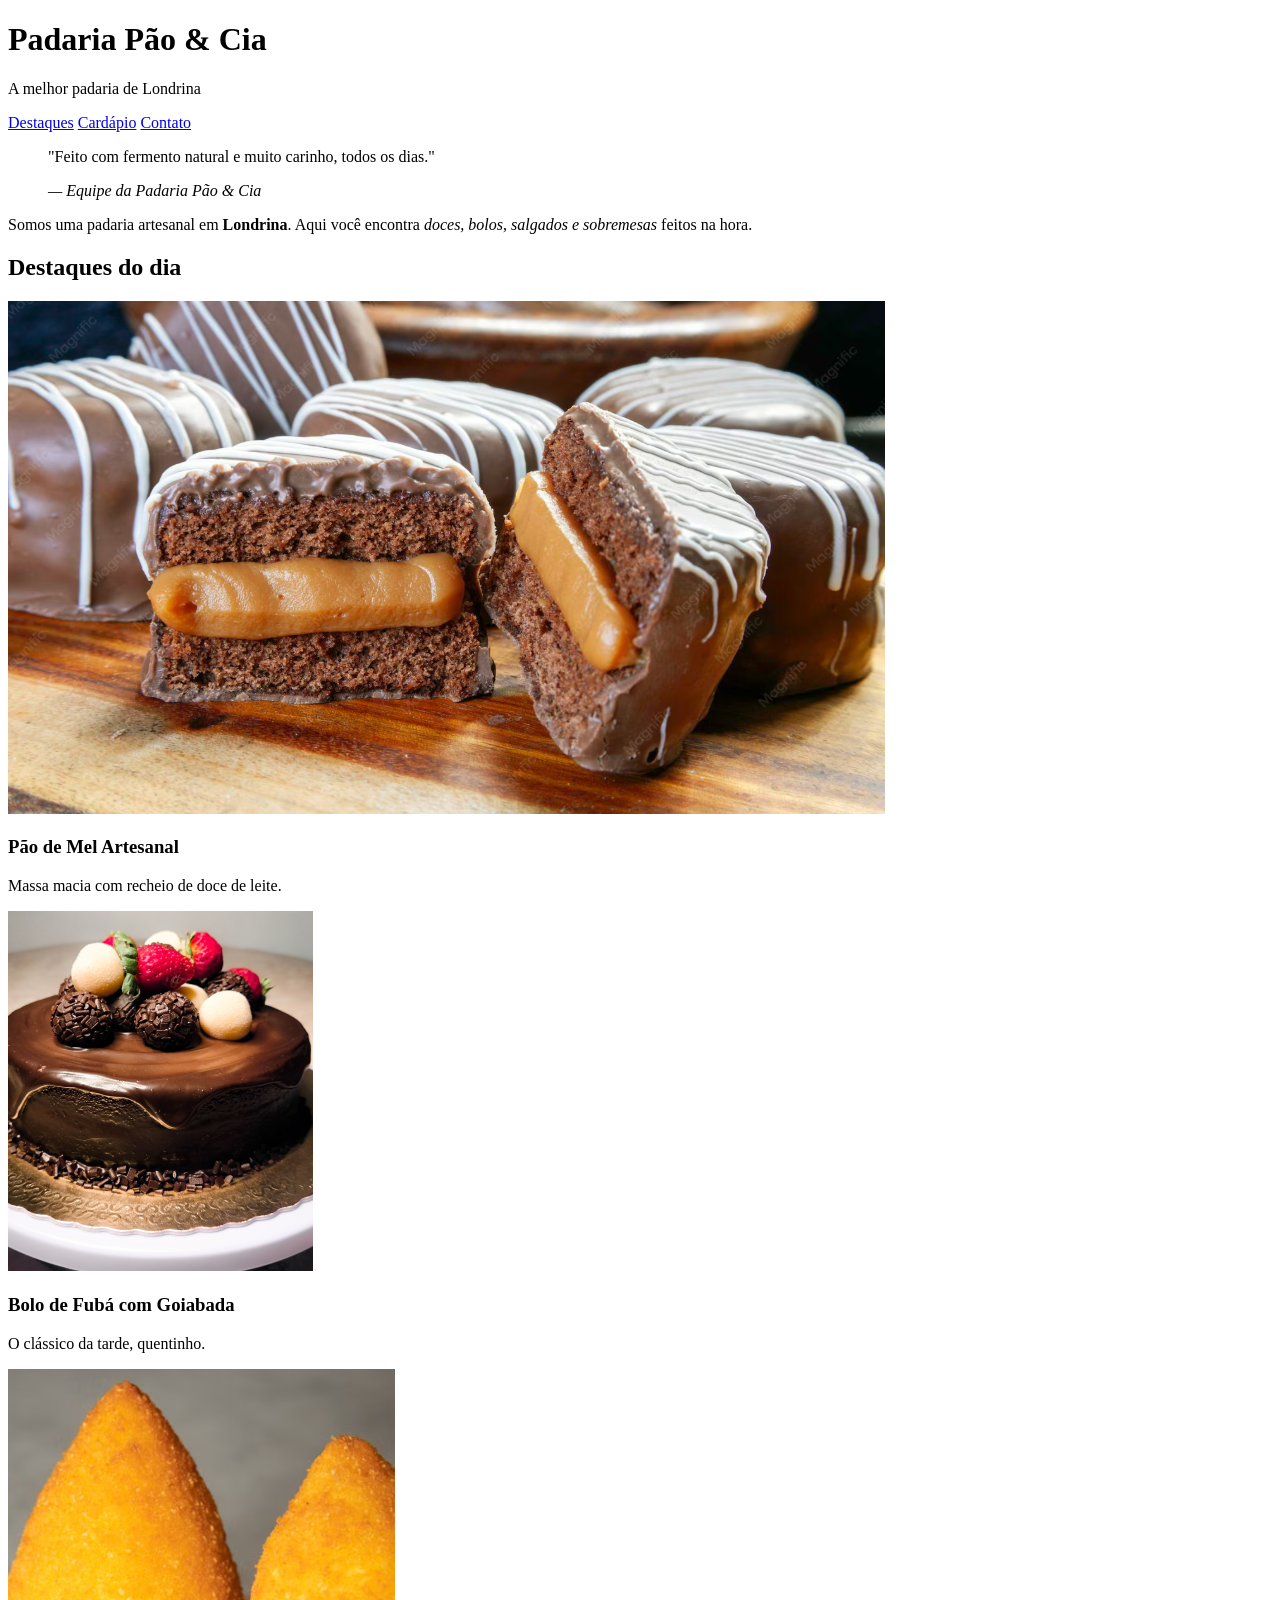
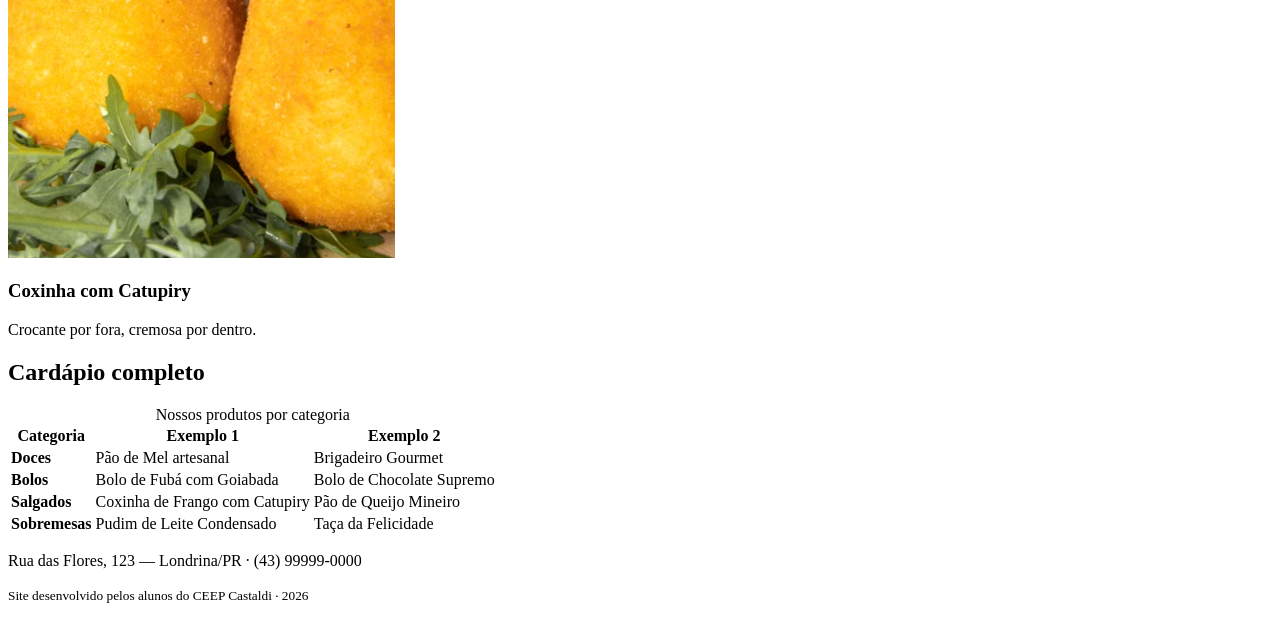
==== index.html @ 2aa7568d "ok" ====
<!DOCTYPE html>
<html lang="pt-BR">
<head>
    <meta charset="UTF-8">
    <meta name="viewport" content="width=device-width, initial-scale=1.0">
    <title>Padaria em Londrina</title>
    <link rel="stylesheet" href="style.css">
</head>
<body>

    <!-- CABEÇALHO: identidade + menu de navegação -->
    <header class="cabecalho">
        <h1>Padaria Pão &amp; Cia</h1>
        <p class="subtitulo">A melhor padaria de Londrina</p>
        <nav class="menu">
            <a href="#destaques">Destaques</a>
            <a href="#cardapio">Cardápio</a>
            <a href="#contato">Contato</a>
        </nav>
    </header>

    <main>

        <!-- APRESENTAÇÃO: tags de autoria (blockquote, cite, strong, em) -->
        <section class="intro">
            <blockquote>
                <p>"Feito com fermento natural e muito carinho, todos os dias."</p>
                <cite>— Equipe da Padaria Pão &amp; Cia</cite>
            </blockquote>
            <p>Somos uma padaria artesanal em <strong>Londrina</strong>. Aqui você encontra
               <em>doces, bolos, salgados e sobremesas</em> feitos na hora.</p>
        </section>

        <!-- DESTAQUES: cards em Flexbox -->
        <section id="destaques" class="destaques">
            <h2>Destaques do dia</h2>
            <div class="cards">
                <article class="card">
                    <!-- Troque a URL abaixo pelo caminho da sua foto: src="img/pao-de-mel.jpg" -->
                    <img src="pãodemel.png" alt="Pão de mel artesanal coberto com chocolate">
                    <h3>Pão de Mel Artesanal</h3>
                    <p>Massa macia com recheio de doce de leite.</p>
                </article>
                <article class="card">
                    <img src="bolo.png" alt="Fatia de bolo de fubá com goiabada">
                    <h3>Bolo de Fubá com Goiabada</h3>
                    <p>O clássico da tarde, quentinho.</p>
                </article>
                <article class="card">
                    <img src="coxinha.png" alt="Coxinha de frango com catupiry">
                    <h3>Coxinha com Catupiry</h3>
                    <p>Crocante por fora, cremosa por dentro.</p>
                </article>
            </div>
        </section>

        <!-- CARDÁPIO: a tabela original, agora semântica e estilizada -->
        <section id="cardapio" class="cardapio">
            <h2>Cardápio completo</h2>
            <table class="tabela-cardapio">
                <caption>Nossos produtos por categoria</caption>
                <thead>
                    <tr>
                        <th scope="col">Categoria</th>
                        <th scope="col">Exemplo 1</th>
                        <th scope="col">Exemplo 2</th>
                    </tr>
                </thead>
                <tbody>
                    <tr>
                        <td><strong>Doces</strong></td>
                        <td>Pão de Mel artesanal</td>
                        <td>Brigadeiro Gourmet</td>
                    </tr>
                    <tr>
                        <td><strong>Bolos</strong></td>
                        <td>Bolo de Fubá com Goiabada</td>
                        <td>Bolo de Chocolate Supremo</td>
                    </tr>
                    <tr>
                        <td><strong>Salgados</strong></td>
                        <td>Coxinha de Frango com Catupiry</td>
                        <td>Pão de Queijo Mineiro</td>
                    </tr>
                    <tr>
                        <td><strong>Sobremesas</strong></td>
                        <td>Pudim de Leite Condensado</td>
                        <td>Taça da Felicidade</td>
                    </tr>
                </tbody>
            </table>
        </section>

    </main>

    <!-- RODAPÉ -->
    <footer id="contato" class="rodape">
        <p>Rua das Flores, 123 — Londrina/PR · (43) 99999-0000</p>
        <p><small>Site desenvolvido pelos alunos do CEEP Castaldi · 2026</small></p>
    </footer>

</body>
</html>
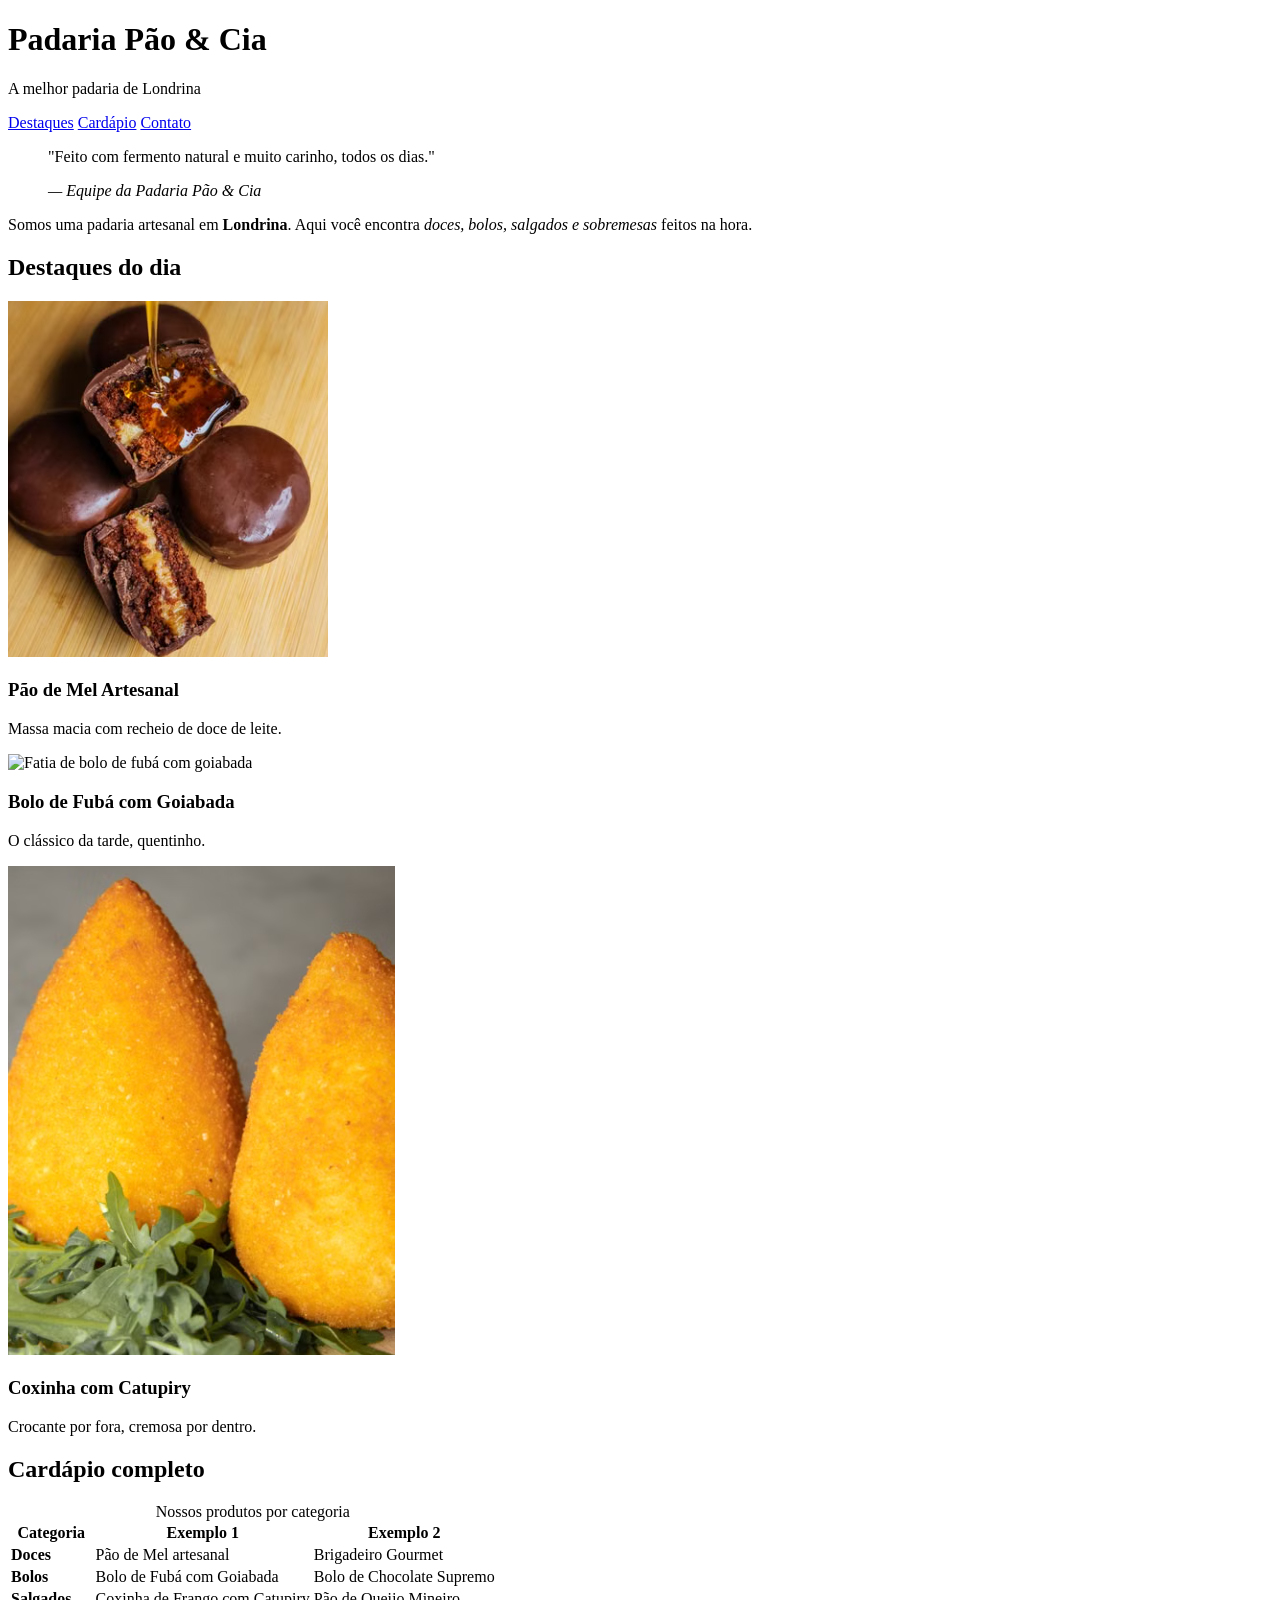
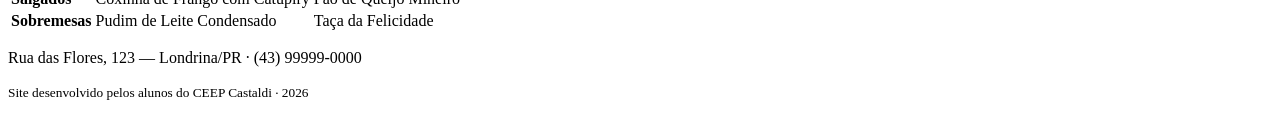
==== commit 18f8e25e: "ok" ====
--- a/index.html
+++ b/index.html
@@ -37,12 +37,12 @@
             <div class="cards">
                 <article class="card">
                     <!-- Troque a URL abaixo pelo caminho da sua foto: src="img/pao-de-mel.jpg" -->
-                    <img src="pãodemel.png" alt="Pão de mel artesanal coberto com chocolate">
+                    <img src="paomel.png" alt="Pão de mel artesanal coberto com chocolate">
                     <h3>Pão de Mel Artesanal</h3>
                     <p>Massa macia com recheio de doce de leite.</p>
                 </article>
                 <article class="card">
-                    <img src="bolo.png" alt="Fatia de bolo de fubá com goiabada">
+                    <img src="" alt="Fatia de bolo de fubá com goiabada">
                     <h3>Bolo de Fubá com Goiabada</h3>
                     <p>O clássico da tarde, quentinho.</p>
                 </article>
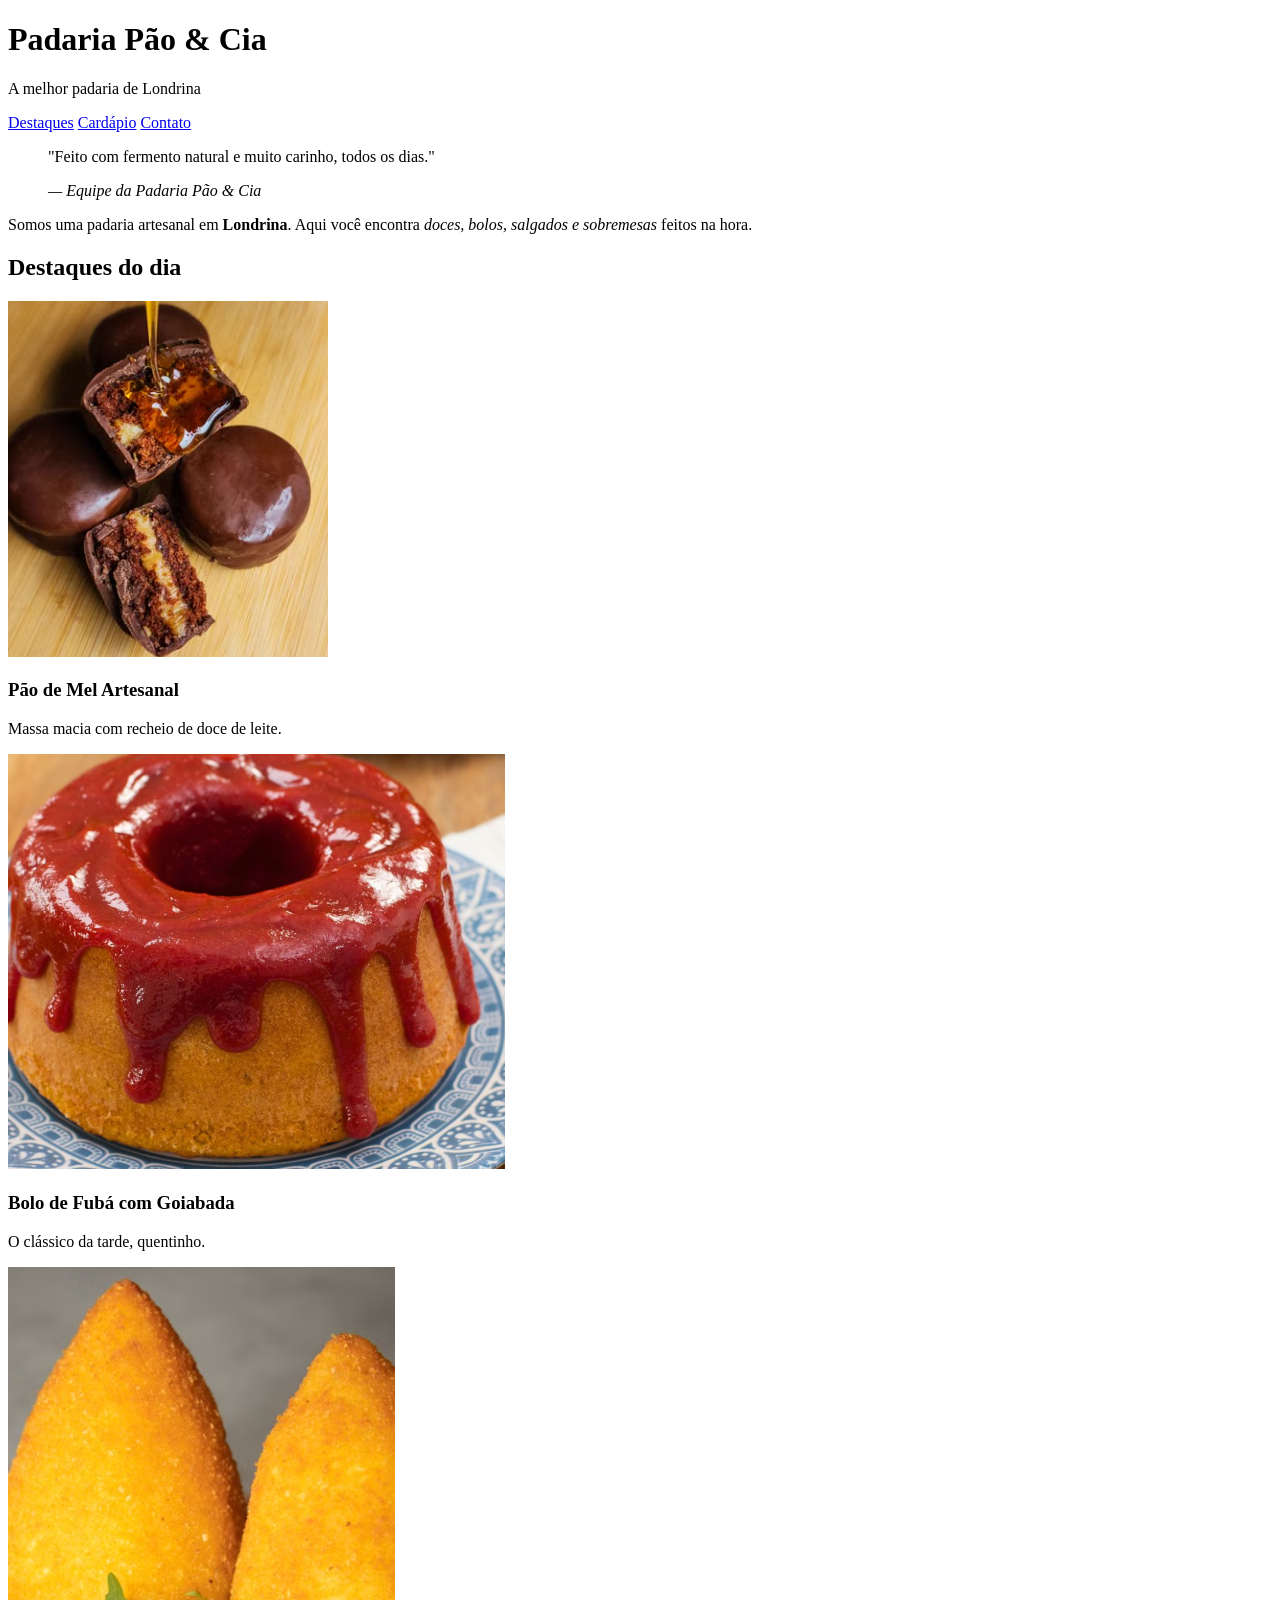
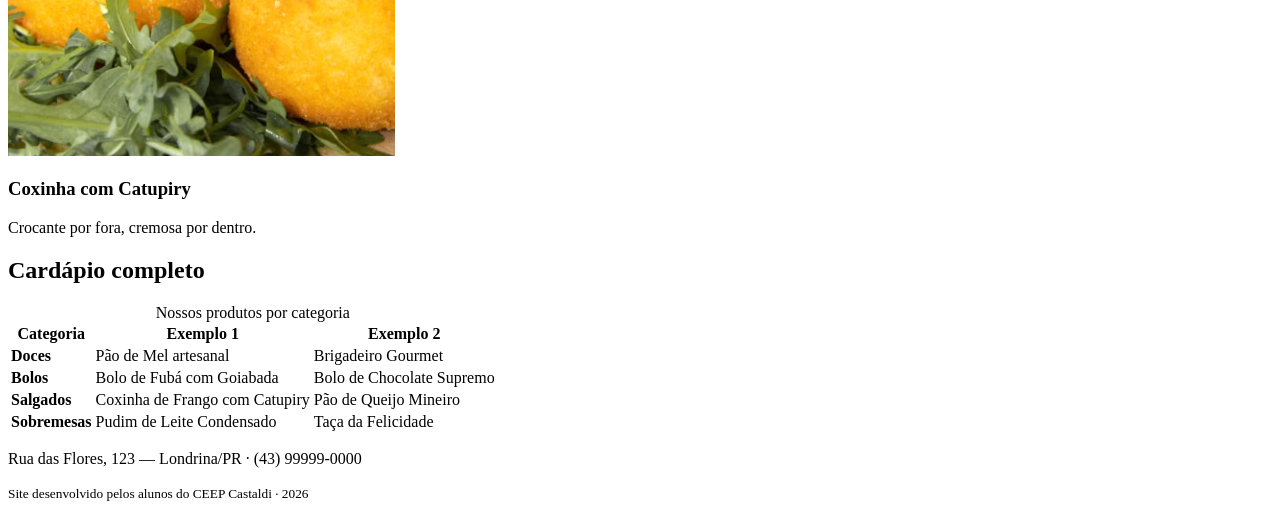
==== commit bbecde71: "ok" ====
--- a/index.html
+++ b/index.html
@@ -42,7 +42,7 @@
                     <p>Massa macia com recheio de doce de leite.</p>
                 </article>
                 <article class="card">
-                    <img src="" alt="Fatia de bolo de fubá com goiabada">
+                    <img src="fuba.png" alt="Fatia de bolo de fubá com goiabada">
                     <h3>Bolo de Fubá com Goiabada</h3>
                     <p>O clássico da tarde, quentinho.</p>
                 </article>
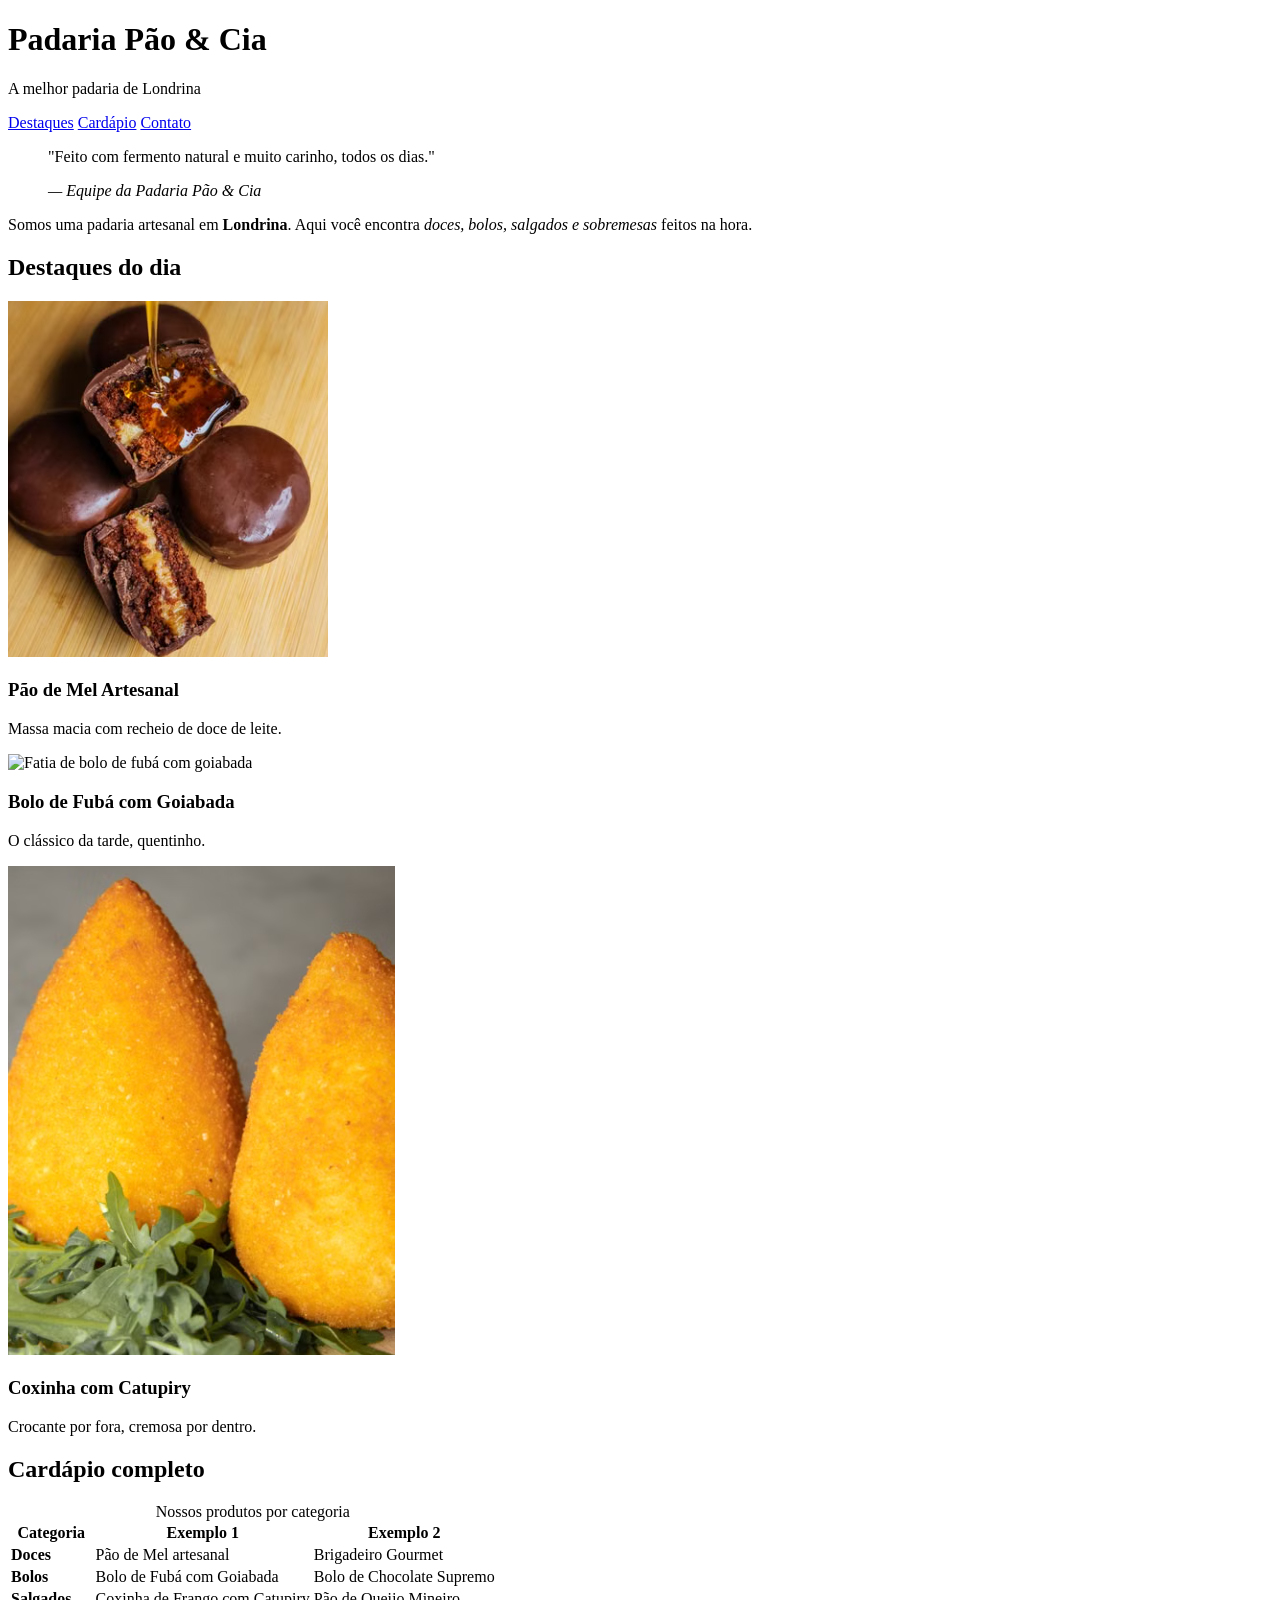
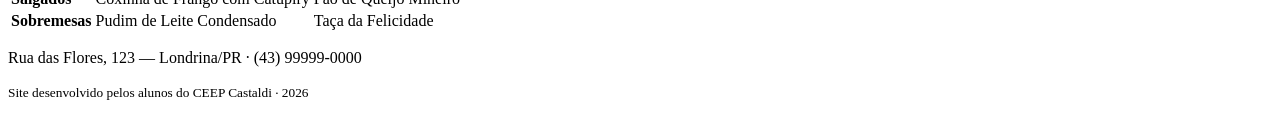
==== commit 852b390e: "ok" ====
--- a/index.html
+++ b/index.html
@@ -42,7 +42,7 @@
                     <p>Massa macia com recheio de doce de leite.</p>
                 </article>
                 <article class="card">
-                    <img src="fuba.png" alt="Fatia de bolo de fubá com goiabada">
+                    <img src="" alt="Fatia de bolo de fubá com goiabada">
                     <h3>Bolo de Fubá com Goiabada</h3>
                     <p>O clássico da tarde, quentinho.</p>
                 </article>
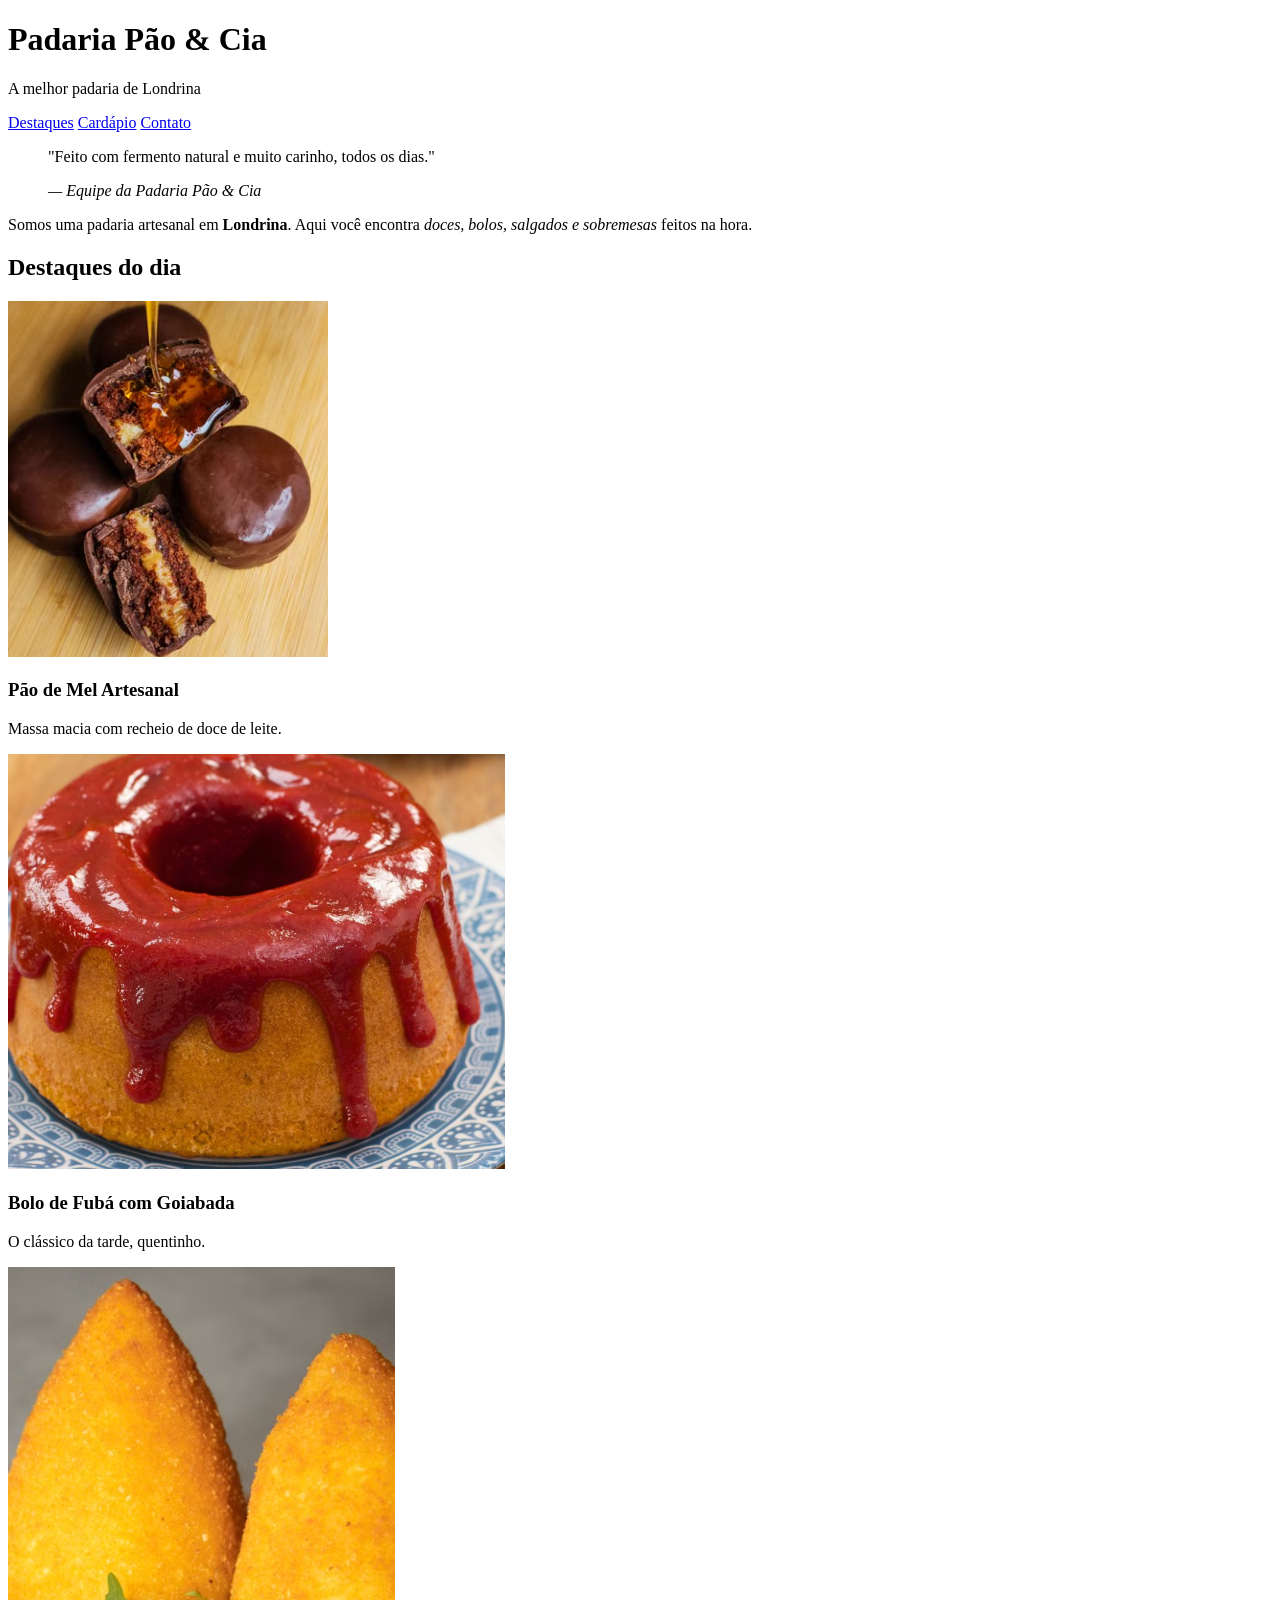
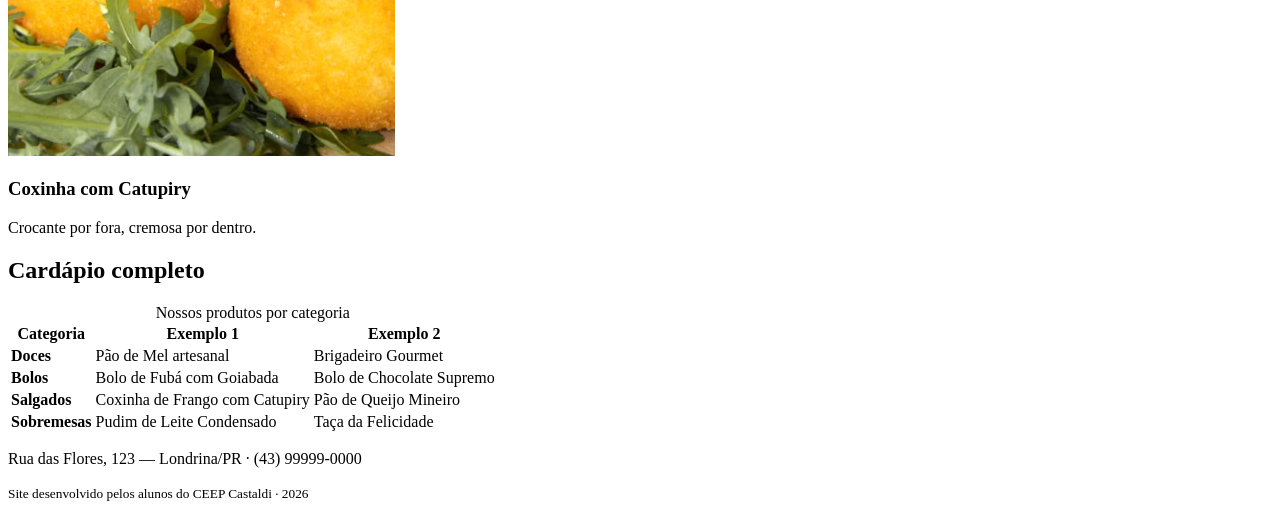
==== commit 76715bc6: "ok" ====
--- a/index.html
+++ b/index.html
@@ -42,7 +42,7 @@
                     <p>Massa macia com recheio de doce de leite.</p>
                 </article>
                 <article class="card">
-                    <img src="" alt="Fatia de bolo de fubá com goiabada">
+                    <img src="fuba.png" alt="Fatia de bolo de fubá com goiabada">
                     <h3>Bolo de Fubá com Goiabada</h3>
                     <p>O clássico da tarde, quentinho.</p>
                 </article>
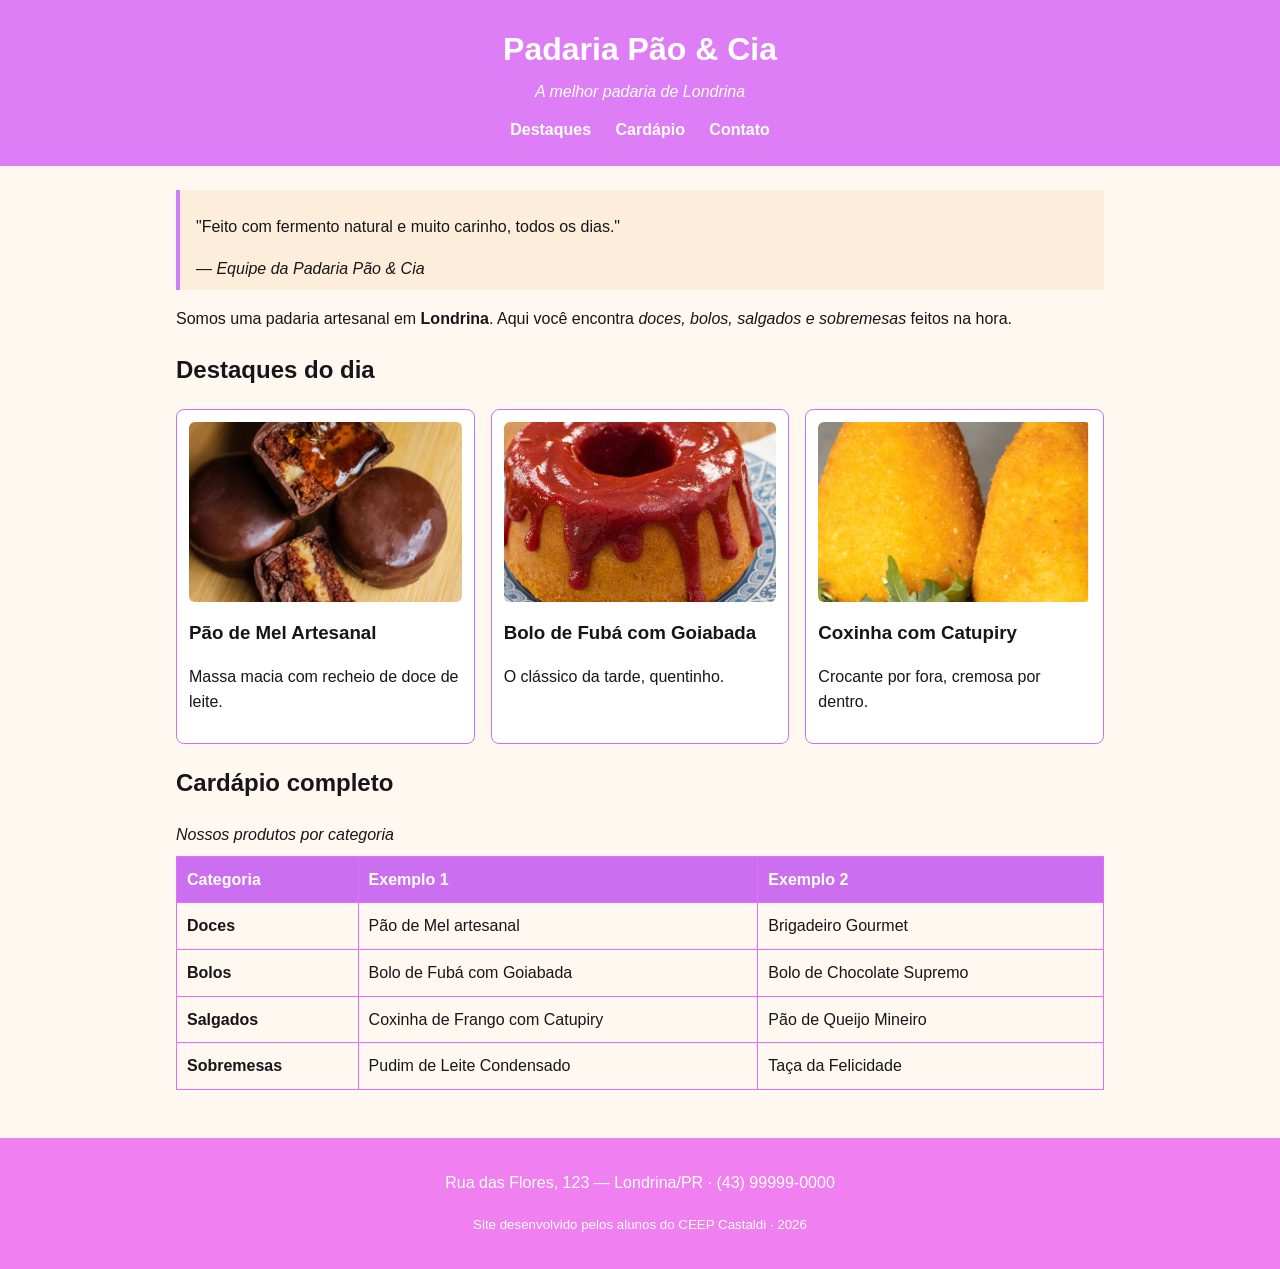
==== commit 71ebd005: "ok" ====
--- a/index.html
+++ b/index.html
@@ -13,8 +13,8 @@
         <h1>Padaria Pão &amp; Cia</h1>
         <p class="subtitulo">A melhor padaria de Londrina</p>
         <nav class="menu">
-            <a href="#destaques">Destaques</a>
-            <a href="#cardapio">Cardápio</a>
+            <a href="destaques.html">Destaques</a>
+            <a href="cardapio.html">Cardápio</a>
             <a href="#contato">Contato</a>
         </nav>
     </header>
--- a/style.css
+++ b/style.css
@@ -0,0 +1,119 @@
+/* =========================================================
+   PADARIA PÃO & CIA — CSS do Encontro 1
+   Paleta com contraste aprovado no padrão WCAG AA
+   ========================================================= */
+
+/* box-sizing: a largura já inclui padding e borda (Box Model) */
+* {
+    box-sizing: border-box;
+}
+
+body {
+    font-family: Arial, Helvetica, sans-serif;
+    line-height: 1.6;
+    margin: 0;
+    color: #18151a;             /* marrom escuro (texto) */
+    background-color: #FFF8F0;  /* creme (fundo) */
+}
+
+/* ===== Cabeçalho ===== */
+.cabecalho {
+    background-color: #de7ef7;  /* âmbar escuro — texto branco tem contraste AA */
+    color: #FFFFFF;
+    text-align: center;
+    padding: 24px 16px;
+}
+
+.cabecalho h1 {
+    margin: 0;
+}
+
+.subtitulo {
+    margin: 4px 0 12px;
+    font-style: italic;
+}
+
+.menu a {
+    color: #FFFFFF;
+    text-decoration: none;
+    margin: 0 10px;
+    font-weight: bold;
+}
+
+.menu a:hover {
+    text-decoration: underline;
+}
+
+/* ===== Área central ===== */
+main {
+    max-width: 960px;
+    margin: 0 auto;    /* centraliza a página */
+    padding: 24px 16px;
+}
+
+blockquote {
+    border-left: 4px solid #cd7ffa;
+    margin: 0 0 16px;
+    padding: 8px 16px;
+    background-color: #FDEEDC;
+}
+
+/* ===== Cards de destaque (Flexbox) ===== */
+.cards {
+    display: flex;         /* coloca os cards lado a lado */
+    flex-wrap: wrap;       /* quebra a linha em telas menores */
+    gap: 16px;             /* espaço entre os cards */
+}
+
+.card {
+    flex: 1 1 250px;       /* cresce, encolhe, largura base 250px */
+    border: 1px solid #c773ee;
+    border-radius: 8px;
+    padding: 12px;
+    background-color: #FFFFFF;
+}
+
+.card img {
+    width: 100%;
+    height: 180px;
+    object-fit: cover;     /* recorta a imagem sem deformar */
+    border-radius: 6px;
+}
+
+.card h3 {
+    margin: 8px 0 4px;
+}
+
+/* ===== Tabela do cardápio ===== */
+.tabela-cardapio {
+    width: 100%;
+    border-collapse: collapse;   /* junta as bordas das células */
+    margin-top: 8px;
+}
+
+.tabela-cardapio caption {
+    text-align: left;
+    font-style: italic;
+    margin-bottom: 8px;
+}
+
+.tabela-cardapio th,
+.tabela-cardapio td {
+    border: 1px solid #e56ef5;
+    padding: 10px;
+    text-align: left;
+}
+
+.tabela-cardapio thead {
+    background-color: #cb6ff0;
+    color: #FFFFFF;
+}
+
+/* ===== Rodapé ===== */
+.rodape {
+    background-color: #f07ff0;
+    color: #FFFFFF;
+    text-align: center;
+    padding: 16px;
+    margin-top: 24px;
+}
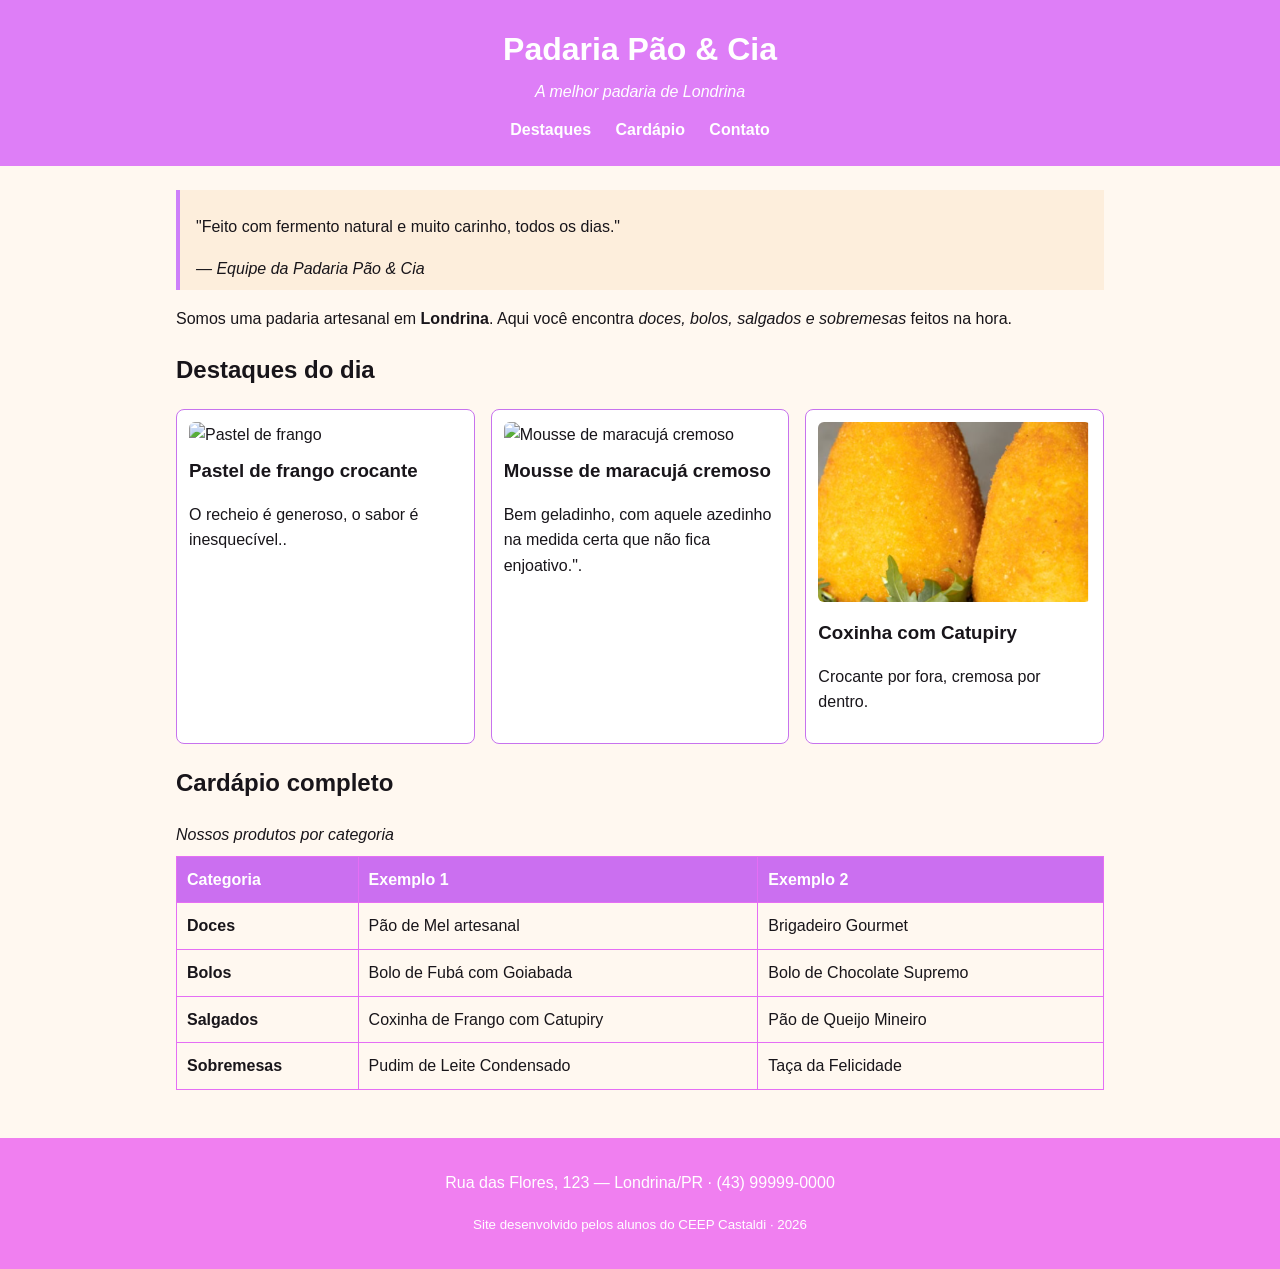
==== commit 038b881e: "ok" ====
--- a/index.html
+++ b/index.html
@@ -37,14 +37,14 @@
             <div class="cards">
                 <article class="card">
                     <!-- Troque a URL abaixo pelo caminho da sua foto: src="img/pao-de-mel.jpg" -->
-                    <img src="paomel.png" alt="Pão de mel artesanal coberto com chocolate">
-                    <h3>Pão de Mel Artesanal</h3>
-                    <p>Massa macia com recheio de doce de leite.</p>
+                    <img src="pastel.png" alt="Pastel de frango">
+                    <h3>Pastel de frango crocante</h3>
+                    <p>O recheio é generoso, o sabor é inesquecível..</p>
                 </article>
                 <article class="card">
-                    <img src="fuba.png" alt="Fatia de bolo de fubá com goiabada">
-                    <h3>Bolo de Fubá com Goiabada</h3>
-                    <p>O clássico da tarde, quentinho.</p>
+                    <img src="mousse.png" alt="Mousse de maracujá cremoso">
+                    <h3>Mousse de maracujá cremoso</h3>
+                    <p> Bem geladinho, com aquele azedinho na medida certa que não fica enjoativo.".</p>
                 </article>
                 <article class="card">
                     <img src="coxinha.png" alt="Coxinha de frango com catupiry">
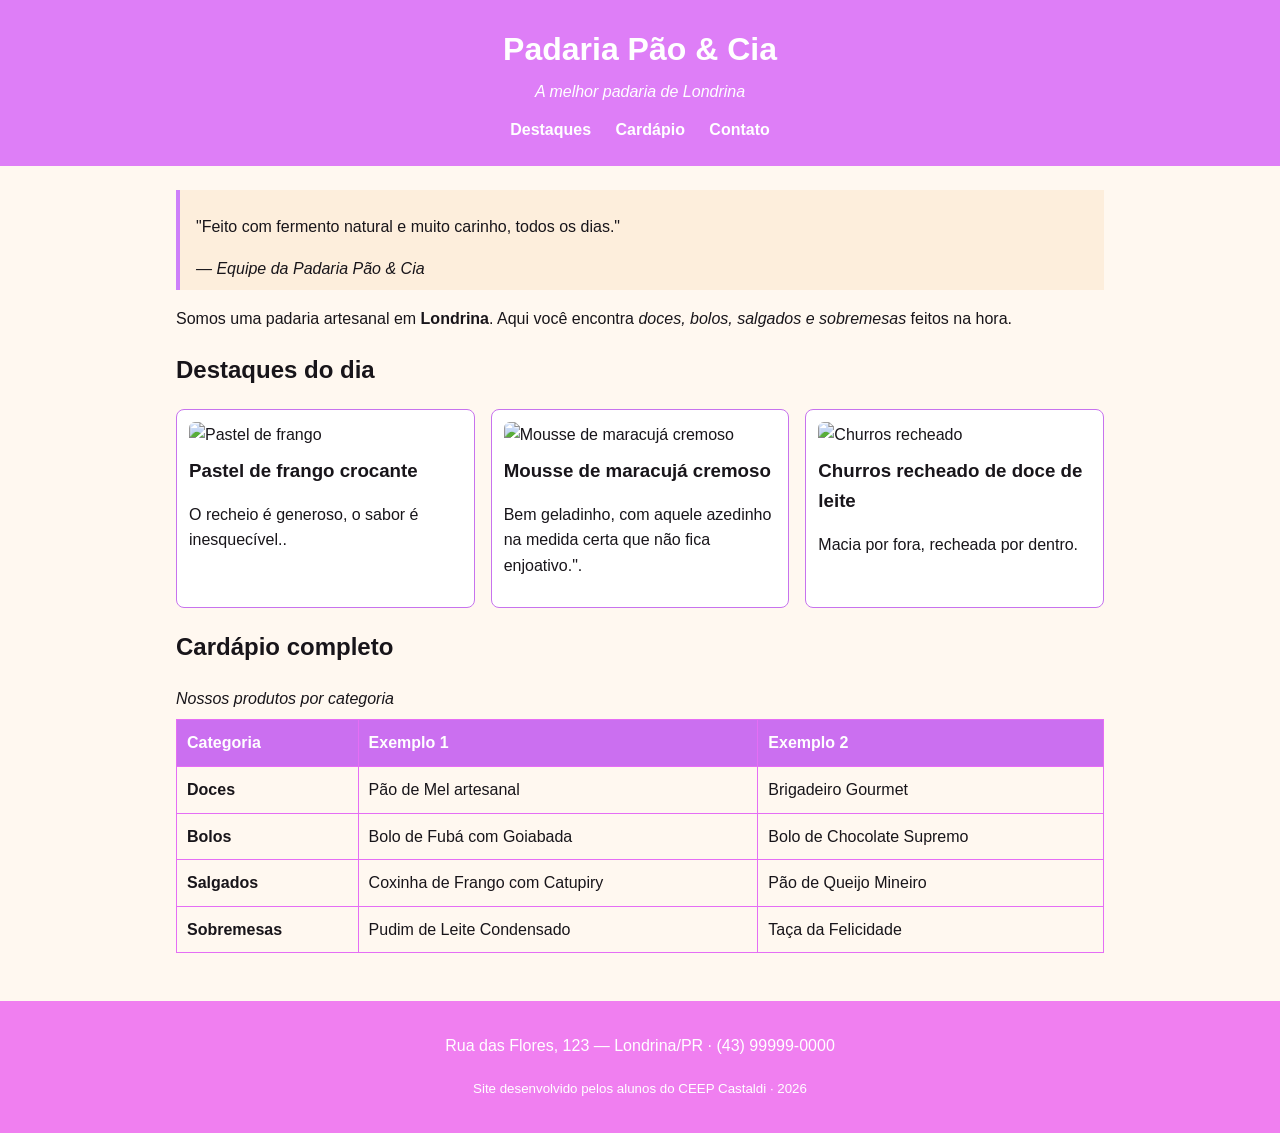
==== commit fee2620c: "ok" ====
--- a/index.html
+++ b/index.html
@@ -47,9 +47,9 @@
                     <p> Bem geladinho, com aquele azedinho na medida certa que não fica enjoativo.".</p>
                 </article>
                 <article class="card">
-                    <img src="coxinha.png" alt="Coxinha de frango com catupiry">
-                    <h3>Coxinha com Catupiry</h3>
-                    <p>Crocante por fora, cremosa por dentro.</p>
+                    <img src="" alt="Churros recheado">
+                    <h3>Churros recheado de doce de leite</h3>
+                    <p>Macia por fora, recheada por dentro.</p>
                 </article>
             </div>
         </section>
